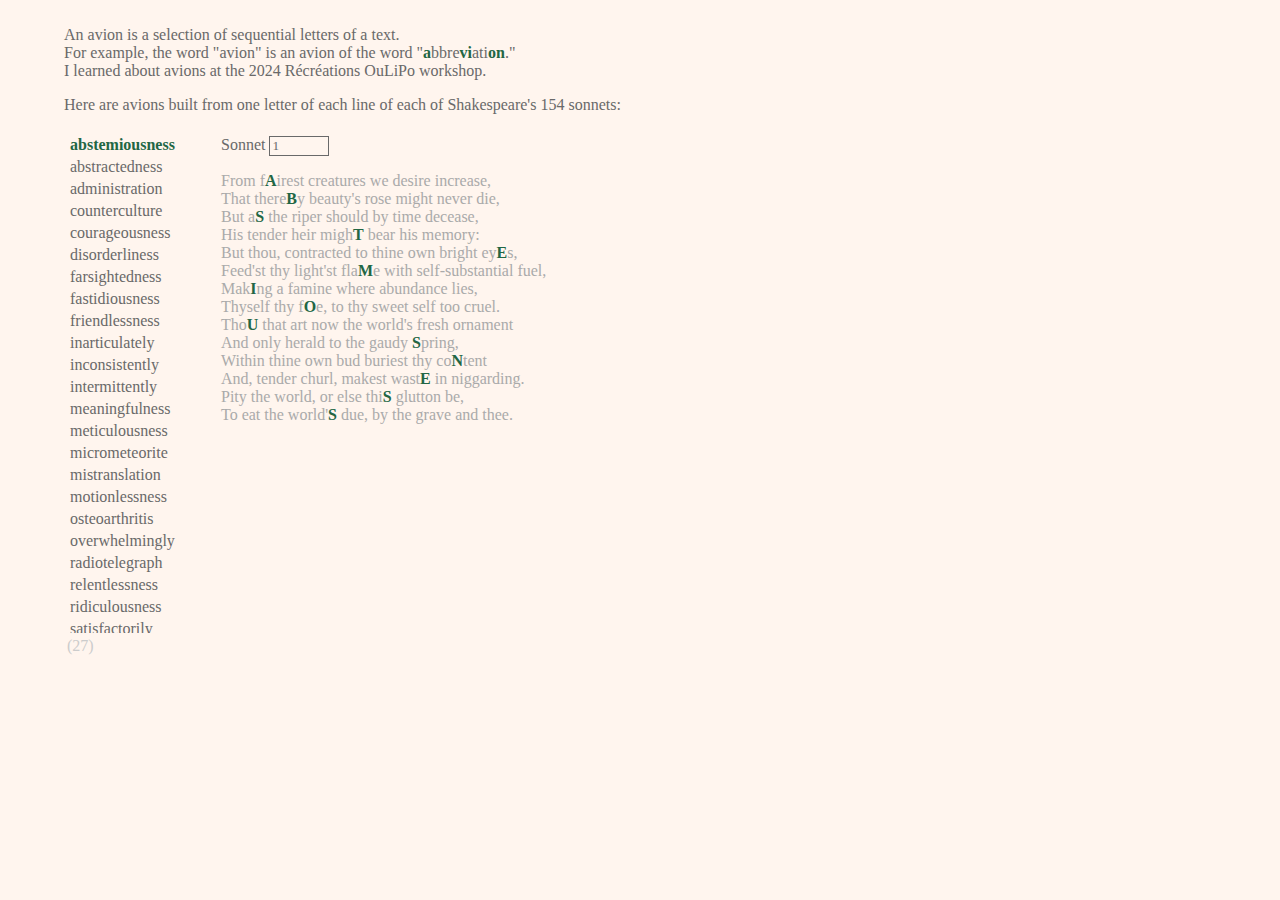
==== index.html @ 8e929e0e "Fix typo" ====
<!DOCTYPE html>
<html lang="en" dir="ltr">
  <head>
    <meta charset="utf-8">
    <script src="sonnets.js"></script>
  	<script src="words.js"></script>
  	<script src="indexes.js"></script>
  	<script src="code.js"></script>
  	<link rel="stylesheet" href="styles.css">
    <title>Avions</title>
  </head>
  <body onload="start();">
    <p>An avion is a selection of sequential letters of a text.<br>
      For example, the word "avion" is an avion of the word
        "<em id=emEx >a</em>bbre<em>vi</em>ati<em>on</em>."<br>
      I learned about avions at the 2024 Récréations OuLiPo workshop.
    </p>

    <p>Here are avions built from
      one letter of each line of each of Shakespeare's 154 sonnets:</p>
    <table>
  		<tr>
  			<td id="wordList" />
  			<td>
          <label for="sonnetNumber">Sonnet </label>
          <input type="number" id="sonnetNumber" name="sonnetNumber"
            value="1" onchange="start()" min="1" max="154" />
  				<p id="sonnet" />
  			</td>
  		</tr>
  		<tr>
  			<td id="wordCount" />
  		</tr>
  	</table>
  </body>
</html>
---- styles.css ----
:root {
  --bg: seashell;
  --text: dimgray;
  --sonnet: #aaa;
  --em: #264;
  --accent: #ccc;
}

body {
  background-color: var(--bg);
  color: var(--text);
  font-family: serif;
  font-size: 1rem;
  margin: 2% 5%;
}

em {
  color: var(--em);
  font-style: normal;
  font-weight: bold;
}

button {
  background-color: var(--bg);
  border: none;
  color: var(--text);
  cursor: pointer;
  font-family: serif;
  font-size: 1rem;
  margin: 0;
  padding: 0;
}

td {
  color: var(--sonnet);
  vertical-align: text-top;
}

#wordList {
  width: 150px;
}

.scroll {
  max-height: 500px;
  overflow-y: scroll;
}

input {
  background-color: var(--bg);
  color: var(--text);
  border: solid var(--text) 1px;
  font-family: serif;
}

label {
  color: var(--text);
}

#wordCount {
  color: var(--accent);
}
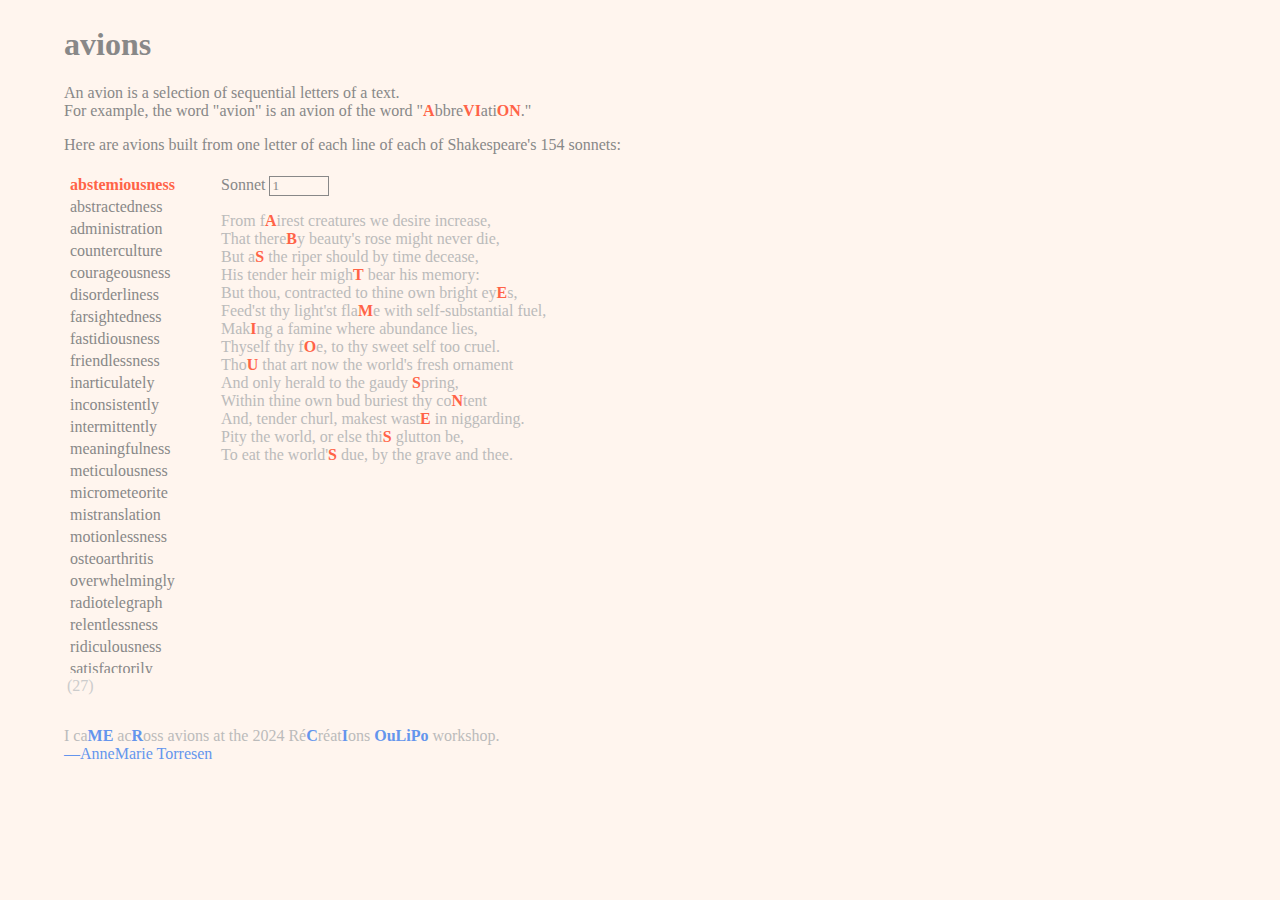
==== commit e1c0c91c: "Update color scheme, Add title and message to OuLiPo" ====
--- a/index.html
+++ b/index.html
@@ -3,34 +3,42 @@
   <head>
     <meta charset="utf-8">
     <script src="sonnets.js"></script>
-  	<script src="words.js"></script>
-  	<script src="indexes.js"></script>
-  	<script src="code.js"></script>
-  	<link rel="stylesheet" href="styles.css">
+    <script src="words.js"></script>
+    <script src="indexes.js"></script>
+    <script src="code.js"></script>
+    <link rel="stylesheet" href="styles.css">
     <title>Avions</title>
   </head>
   <body onload="start();">
+    <h1>avions</h1>
     <p>An avion is a selection of sequential letters of a text.<br>
       For example, the word "avion" is an avion of the word
-        "<em id=emEx >a</em>bbre<em>vi</em>ati<em>on</em>."<br>
-      I learned about avions at the 2024 Récréations OuLiPo workshop.
+        "<em id=emEx >A</em>bbre<em>VI</em>ati<em>ON</em>."<br>
     </p>
 
     <p>Here are avions built from
       one letter of each line of each of Shakespeare's 154 sonnets:</p>
     <table>
-  		<tr>
-  			<td id="wordList" />
-  			<td>
+      <tr>
+        <td id="wordList" />
+        <td>
           <label for="sonnetNumber">Sonnet </label>
           <input type="number" id="sonnetNumber" name="sonnetNumber"
             value="1" onchange="start()" min="1" max="154" />
-  				<p id="sonnet" />
-  			</td>
-  		</tr>
-  		<tr>
-  			<td id="wordCount" />
-  		</tr>
-  	</table>
+          <p id="sonnet" />
+        </td>
+      </tr>
+      <tr>
+        <td id="wordCount" />
+      </tr>
+    </table>
+
+    <div class="note">
+      I ca<em class="em2">ME</em> ac<em class="em2">R</em>oss avions at the
+      2024 Ré<em class="em2">C</em>réat<em class="em2">I</em>ons
+      <em class="em2"><a href="https://oulipo.net/">OuLiPo</a></em> workshop.
+      <br>
+      <a href="https://atorresen.github.io/art/">—AnneMarie Torresen</a>
+    </div>
   </body>
 </html>
--- a/styles.css
+++ b/styles.css
@@ -1,8 +1,9 @@
 :root {
   --bg: seashell;
-  --text: dimgray;
-  --sonnet: #aaa;
-  --em: #264;
+  --text: #888;
+  --sonnet: #bbb;
+  --em: tomato;
+  --em2: cornflowerblue;
   --accent: #ccc;
 }
 
@@ -18,6 +19,11 @@
   color: var(--em);
   font-style: normal;
   font-weight: bold;
+}
+
+.em2, a {
+  color: var(--em2);
+  text-decoration: none;
 }
 
 button {
@@ -41,7 +47,7 @@
 }
 
 .scroll {
-  max-height: 500px;
+  height: 500px;
   overflow-y: scroll;
 }
 
@@ -59,3 +65,8 @@
 #wordCount {
   color: var(--accent);
 }
+
+.note {
+  color: var(--sonnet);
+  margin-top: 29px;
+}
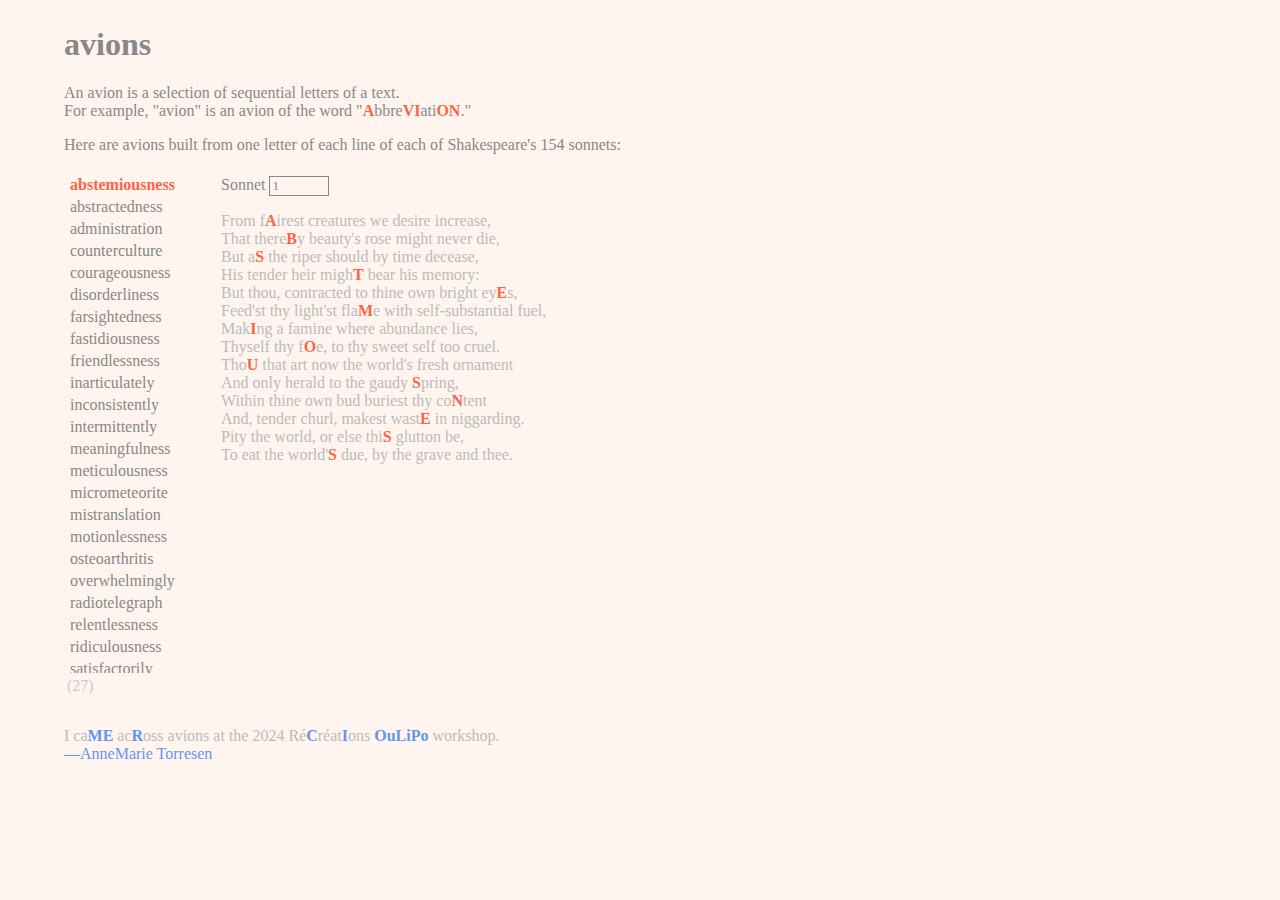
==== commit 74248ff9: "Simplify example phrasing" ====
--- a/index.html
+++ b/index.html
@@ -12,7 +12,7 @@
   <body onload="start();">
     <h1>avions</h1>
     <p>An avion is a selection of sequential letters of a text.<br>
-      For example, the word "avion" is an avion of the word
+      For example, "avion" is an avion of the word
         "<em id=emEx >A</em>bbre<em>VI</em>ati<em>ON</em>."<br>
     </p>
 
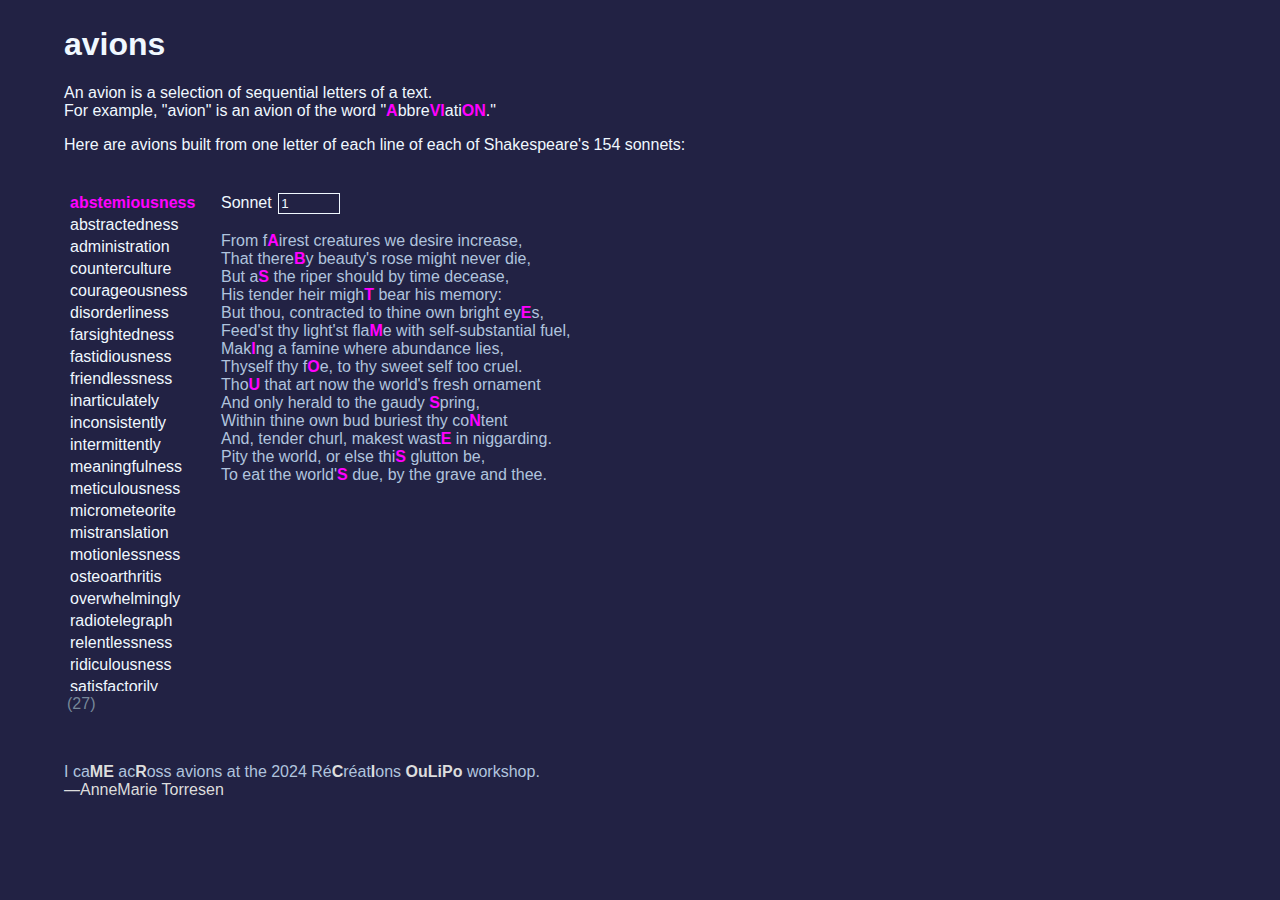
==== commit df6eb72a: "Update styles" ====
--- a/index.html
+++ b/index.html
@@ -7,6 +7,7 @@
     <script src="indexes.js"></script>
     <script src="code.js"></script>
     <link rel="stylesheet" href="styles.css">
+    <link rel="icon" href="avion.ico">
     <title>Avions</title>
   </head>
   <body onload="start();">
@@ -18,6 +19,9 @@
 
     <p>Here are avions built from
       one letter of each line of each of Shakespeare's 154 sonnets:</p>
+
+    <br>
+
     <table>
       <tr>
         <td id="wordList" />
@@ -33,6 +37,8 @@
       </tr>
     </table>
 
+    <br>
+
     <div class="note">
       I ca<em class="em2">ME</em> ac<em class="em2">R</em>oss avions at the
       2024 Ré<em class="em2">C</em>réat<em class="em2">I</em>ons
--- a/styles.css
+++ b/styles.css
@@ -1,16 +1,23 @@
 :root {
-  --bg: seashell;
+  /* --bg: seashell;
   --text: #888;
   --sonnet: #bbb;
   --em: tomato;
   --em2: cornflowerblue;
-  --accent: #ccc;
+  --accent: #ccc; */
+
+  --bg: #224;
+  --text: aliceblue;
+  --sonnet: lightsteelblue;
+  --em: magenta;
+  --em2: #ddd;
+  --accent: lightslategray;
 }
 
 body {
   background-color: var(--bg);
   color: var(--text);
-  font-family: serif;
+  font-family: sans-serif;
   font-size: 1rem;
   margin: 2% 5%;
 }
@@ -31,7 +38,6 @@
   border: none;
   color: var(--text);
   cursor: pointer;
-  font-family: serif;
   font-size: 1rem;
   margin: 0;
   padding: 0;
@@ -55,7 +61,8 @@
   background-color: var(--bg);
   color: var(--text);
   border: solid var(--text) 1px;
-  font-family: serif;
+  margin: 2px;
+  padding: 2px;
 }
 
 label {
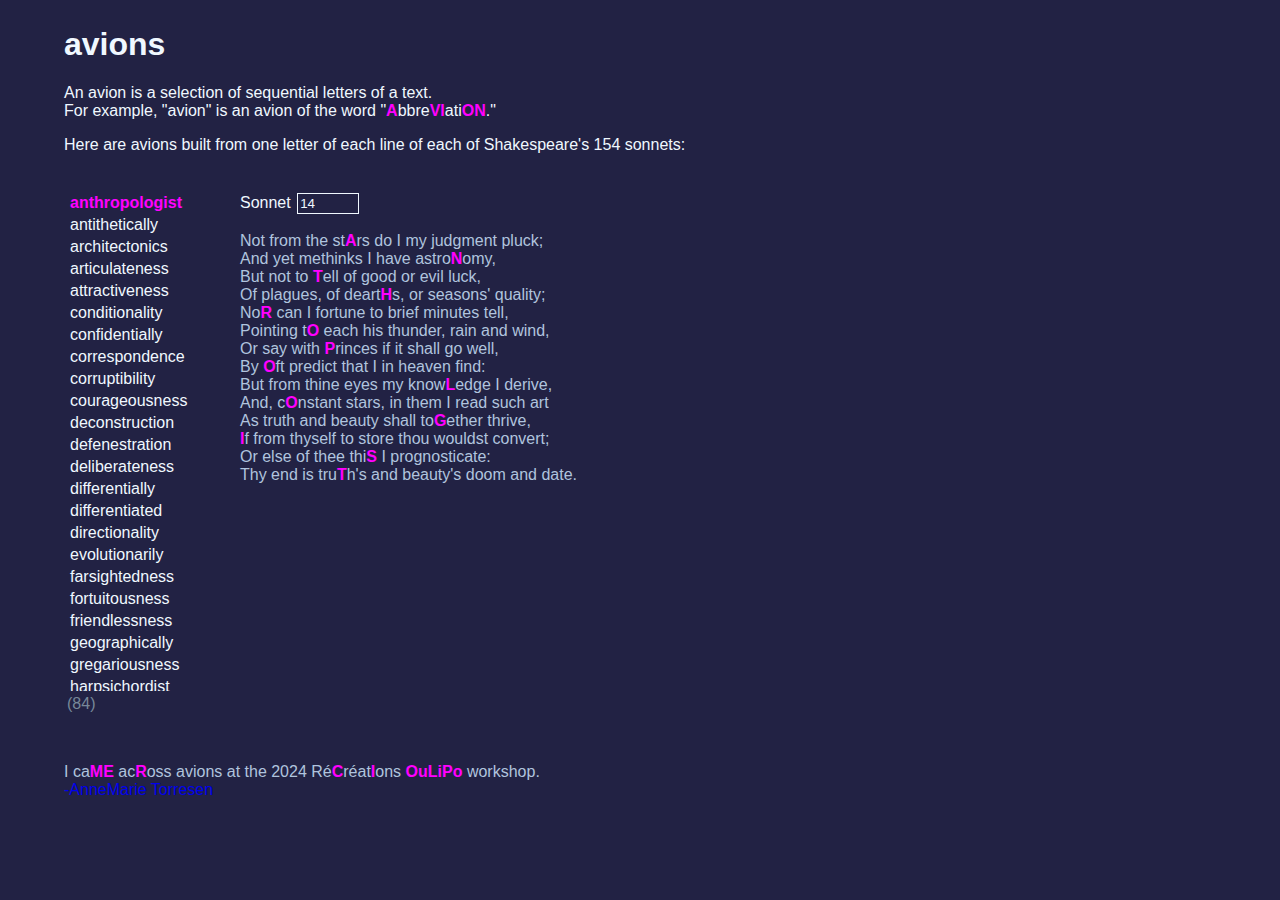
==== commit dc788e49: "Start at sonnet 14, Small style changes" ====
--- a/index.html
+++ b/index.html
@@ -28,7 +28,7 @@
         <td>
           <label for="sonnetNumber">Sonnet </label>
           <input type="number" id="sonnetNumber" name="sonnetNumber"
-            value="1" onchange="start()" min="1" max="154" />
+            value="14" onchange="start()" min="1" max="154" />
           <p id="sonnet" />
         </td>
       </tr>
@@ -40,11 +40,10 @@
     <br>
 
     <div class="note">
-      I ca<em class="em2">ME</em> ac<em class="em2">R</em>oss avions at the
-      2024 Ré<em class="em2">C</em>réat<em class="em2">I</em>ons
-      <em class="em2"><a href="https://oulipo.net/">OuLiPo</a></em> workshop.
+      I ca<em>ME</em> ac<em>R</em>oss avions at the 2024 Ré<em>C</em>réat<em>I</em>ons
+      <a href="https://oulipo.net/"><em>OuLiPo</em></a> workshop.
       <br>
-      <a href="https://atorresen.github.io/art/">—AnneMarie Torresen</a>
+      <a href="https://atorresen.github.io/art/">-AnneMarie Torresen</a>
     </div>
   </body>
 </html>
--- a/styles.css
+++ b/styles.css
@@ -1,16 +1,8 @@
 :root {
-  /* --bg: seashell;
-  --text: #888;
-  --sonnet: #bbb;
-  --em: tomato;
-  --em2: cornflowerblue;
-  --accent: #ccc; */
-
   --bg: #224;
   --text: aliceblue;
   --sonnet: lightsteelblue;
   --em: magenta;
-  --em2: #ddd;
   --accent: lightslategray;
 }
 
@@ -28,8 +20,7 @@
   font-weight: bold;
 }
 
-.em2, a {
-  color: var(--em2);
+a {
   text-decoration: none;
 }
 
@@ -45,6 +36,7 @@
 
 td {
   color: var(--sonnet);
+  padding-right: 20px;
   vertical-align: text-top;
 }
 
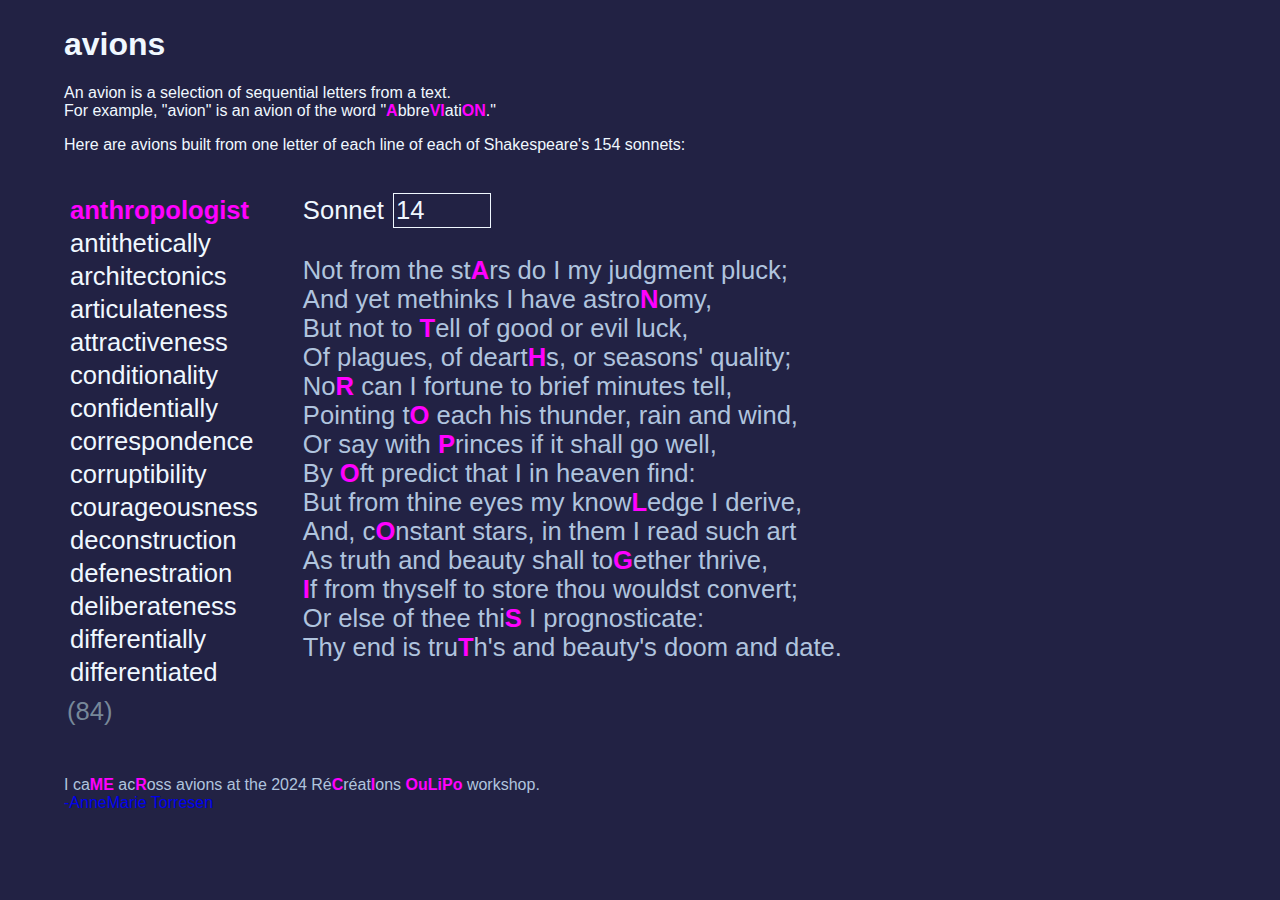
==== commit 1090c17f: "Increase font size relative to screen width" ====
--- a/index.html
+++ b/index.html
@@ -12,7 +12,7 @@
   </head>
   <body onload="start();">
     <h1>avions</h1>
-    <p>An avion is a selection of sequential letters of a text.<br>
+    <p>An avion is a selection of sequential letters from a text.<br>
       For example, "avion" is an avion of the word
         "<em id=emEx >A</em>bbre<em>VI</em>ati<em>ON</em>."<br>
     </p>
@@ -22,7 +22,7 @@
 
     <br>
 
-    <table>
+    <table class="main">
       <tr>
         <td id="wordList" />
         <td>
--- a/styles.css
+++ b/styles.css
@@ -4,6 +4,7 @@
   --sonnet: lightsteelblue;
   --em: magenta;
   --accent: lightslategray;
+  --size: calc(max(2vw, 1rem));
 }
 
 body {
@@ -29,7 +30,7 @@
   border: none;
   color: var(--text);
   cursor: pointer;
-  font-size: 1rem;
+  font-size: var(--size);
   margin: 0;
   padding: 0;
 }
@@ -38,6 +39,11 @@
   color: var(--sonnet);
   padding-right: 20px;
   vertical-align: text-top;
+}
+
+.main {
+  width: 100%;
+  font-size: var(--size);
 }
 
 #wordList {
@@ -53,6 +59,7 @@
   background-color: var(--bg);
   color: var(--text);
   border: solid var(--text) 1px;
+  font-size: var(--size);
   margin: 2px;
   padding: 2px;
 }
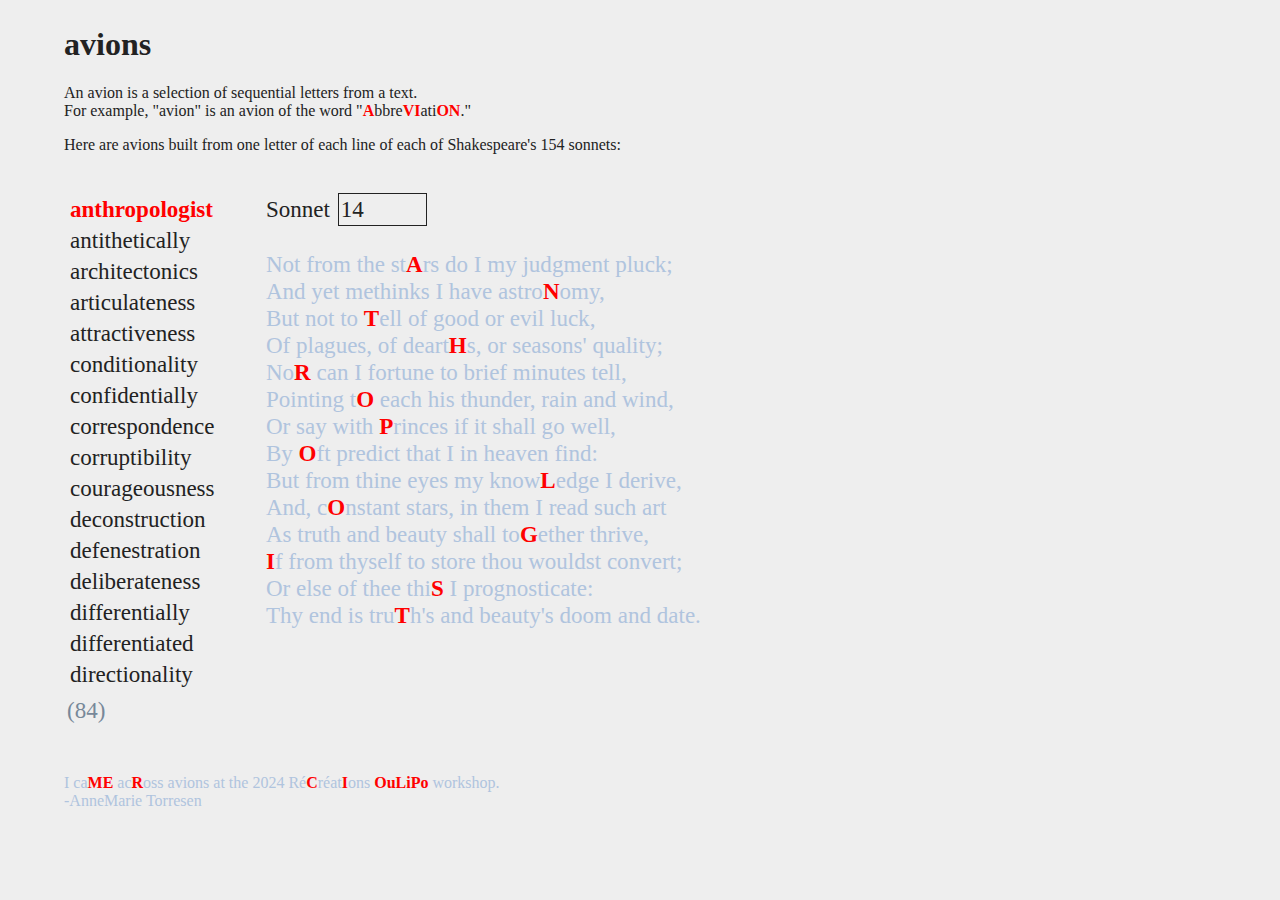
==== commit e55da98b: "Update styles to match taper submission" ====
--- a/index.html
+++ b/index.html
@@ -43,7 +43,7 @@
       I ca<em>ME</em> ac<em>R</em>oss avions at the 2024 Ré<em>C</em>réat<em>I</em>ons
       <a href="https://oulipo.net/"><em>OuLiPo</em></a> workshop.
       <br>
-      <a href="https://atorresen.github.io/art/">-AnneMarie Torresen</a>
+      <a href="https://atorresen.github.io/art/" class="note">-AnneMarie Torresen</a>
     </div>
   </body>
 </html>
--- a/styles.css
+++ b/styles.css
@@ -1,16 +1,16 @@
 :root {
-  --bg: #224;
-  --text: aliceblue;
+  --bg: #eee;
+  --text: #222;
   --sonnet: lightsteelblue;
-  --em: magenta;
+  --em: red;
   --accent: lightslategray;
-  --size: calc(max(2vw, 1rem));
+  --size: calc(max(1.8vw, 1rem));
 }
 
 body {
   background-color: var(--bg);
   color: var(--text);
-  font-family: sans-serif;
+  font-family: serif;
   font-size: 1rem;
   margin: 2% 5%;
 }
@@ -30,6 +30,7 @@
   border: none;
   color: var(--text);
   cursor: pointer;
+  font-family: serif;
   font-size: var(--size);
   margin: 0;
   padding: 0;
@@ -59,6 +60,7 @@
   background-color: var(--bg);
   color: var(--text);
   border: solid var(--text) 1px;
+  font-family: serif;
   font-size: var(--size);
   margin: 2px;
   padding: 2px;
